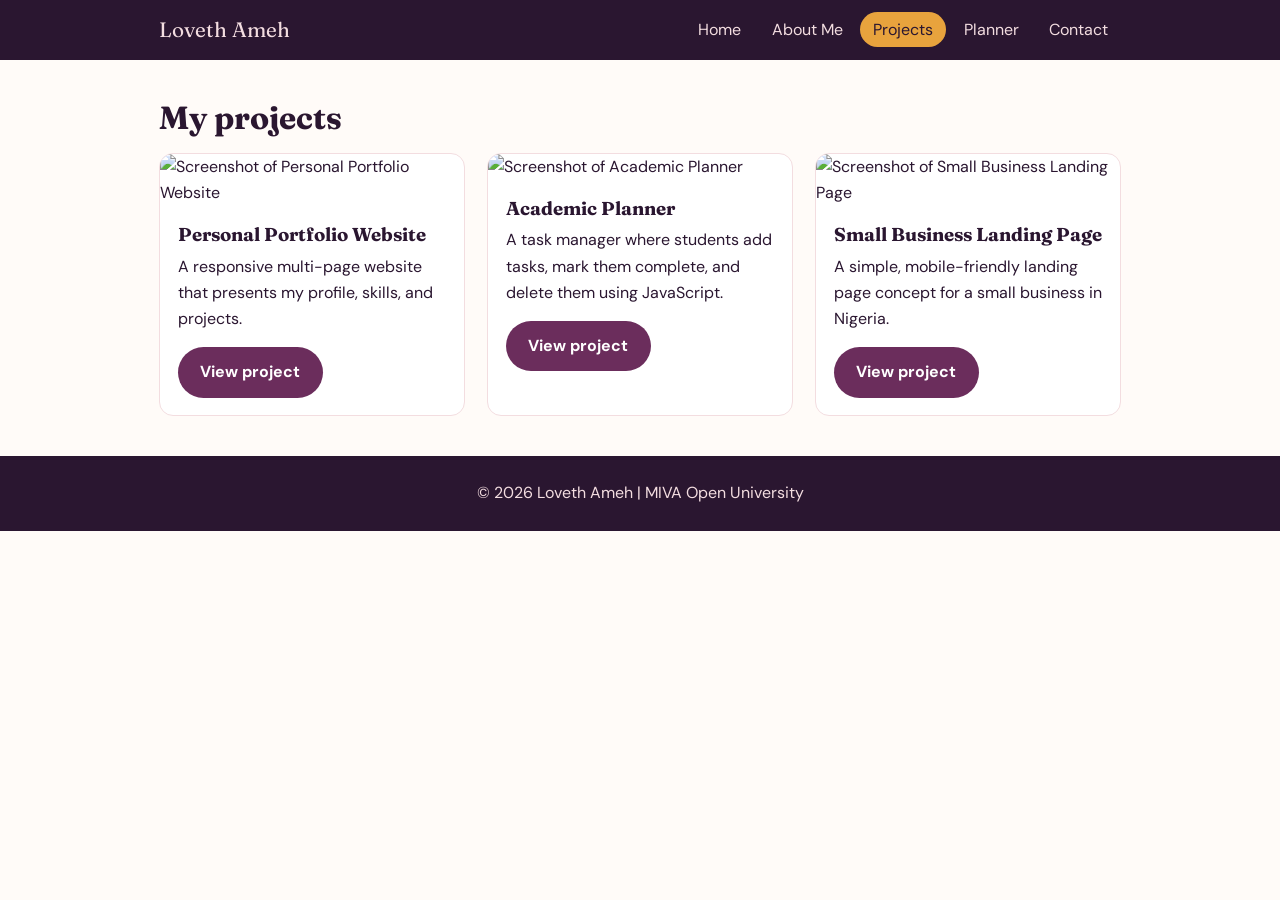
==== projects.html @ b25ccb0a "Add files via upload" ====
<!DOCTYPE html>
<html lang="en">
<head>
<meta charset="UTF-8">
<meta name="viewport" content="width=device-width, initial-scale=1">
<title>Projects | Loveth Ameh</title>
<link rel="preconnect" href="https://fonts.googleapis.com">
<link href="https://fonts.googleapis.com/css2?family=DM+Sans:wght@400;700&family=Fraunces:wght@600;800&display=swap" rel="stylesheet">
<link rel="stylesheet" href="style.css">
</head>
<body>
<header>
<nav aria-label="Main navigation">
<a class="logo" href="index.html">Loveth Ameh</a>
<button id="menu-btn" aria-expanded="false" aria-controls="menu">Menu</button>
<ul id="menu"><li><a href="index.html">Home</a></li><li><a href="about.html">About Me</a></li><li><a href="projects.html" class="active" aria-current="page">Projects</a></li><li><a href="planner.html">Planner</a></li><li><a href="contact.html">Contact</a></li></ul>
</nav>
</header>
<main>
<h2>My projects</h2><div class="grid"><article class="card"><img src="images/project1.svg" alt="Screenshot of Personal Portfolio Website"><div><h3>Personal Portfolio Website</h3><p>A responsive multi-page website that presents my profile, skills, and projects.</p><a class="btn" href="https://github.com/" target="_blank" rel="noopener">View project</a></div></article><article class="card"><img src="images/project2.svg" alt="Screenshot of Academic Planner"><div><h3>Academic Planner</h3><p>A task manager where students add tasks, mark them complete, and delete them using JavaScript.</p><a class="btn" href="https://github.com/" target="_blank" rel="noopener">View project</a></div></article><article class="card"><img src="images/project3.svg" alt="Screenshot of Small Business Landing Page"><div><h3>Small Business Landing Page</h3><p>A simple, mobile-friendly landing page concept for a small business in Nigeria.</p><a class="btn" href="https://github.com/" target="_blank" rel="noopener">View project</a></div></article></div>
</main>
<footer><p>&copy; 2026 Loveth Ameh | MIVA Open University</p></footer>
<script src="script.js"></script>
</body>
</html>
---- style.css ----
:root{--ink:#2A1630;--plum:#6B2D5C;--rose:#F3DDE0;--cream:#FFFBF8;--gold:#E8A33D;--radius:14px}
*{box-sizing:border-box;margin:0;padding:0}
body{font-family:'DM Sans',system-ui,sans-serif;background:var(--cream);color:var(--ink);line-height:1.65}
h1,h2,h3{font-family:'Fraunces',Georgia,serif;line-height:1.15}
a{color:var(--plum)}
header{background:var(--ink);position:sticky;top:0;z-index:10}
nav{max-width:1000px;margin:auto;display:flex;align-items:center;justify-content:space-between;padding:.8rem 1.2rem}
.logo{font-family:'Fraunces',Georgia,serif;color:var(--rose);font-size:1.3rem;text-decoration:none}
nav ul{display:flex;gap:.3rem;list-style:none}
nav ul a{color:var(--rose);text-decoration:none;padding:.45rem .8rem;border-radius:99px;transition:background .25s,color .25s}
nav ul a:hover,nav ul a.active{background:var(--gold);color:var(--ink)}
#menu-btn{display:none;background:none;border:1px solid var(--rose);color:var(--rose);padding:.4rem .8rem;border-radius:8px;font-size:1rem;cursor:pointer}
main{max-width:1000px;margin:auto;padding:2.5rem 1.2rem}
h2{font-size:2rem;margin-bottom:1rem}
.hero{display:grid;grid-template-columns:1.2fr 1fr;gap:2.5rem;align-items:center;padding:1rem 0 2rem}
.hero h1{font-size:clamp(2.6rem,7vw,4.6rem);color:var(--plum)}
.hero .welcome{font-size:1.2rem;margin:.8rem 0;color:var(--gold);font-weight:700;color:#9a5f0a}
.hero img{width:100%;aspect-ratio:4/5;object-fit:cover;border-radius:999px 999px var(--radius) var(--radius);border:6px solid var(--gold);box-shadow:14px 14px 0 var(--rose)}
.btn{display:inline-block;background:var(--plum);color:#fff;border:0;padding:.75rem 1.4rem;border-radius:99px;text-decoration:none;font:inherit;font-weight:700;cursor:pointer;transition:transform .2s,background .2s}
.btn:hover{background:var(--ink);transform:translateY(-2px)}
.band{background:var(--rose);border-radius:var(--radius);padding:1.5rem;margin-top:1.5rem}
section{margin-bottom:2.5rem}
ul.plain{padding-left:1.2rem}
table{width:100%;border-collapse:collapse;background:#fff;border-radius:var(--radius);overflow:hidden}
th,td{padding:.8rem 1rem;text-align:left;border-bottom:1px solid var(--rose)}
th{background:var(--ink);color:var(--rose)}
.grid{display:grid;grid-template-columns:repeat(auto-fit,minmax(260px,1fr));gap:1.4rem}
.card{background:#fff;border:1px solid var(--rose);border-radius:var(--radius);overflow:hidden;transition:transform .25s,box-shadow .25s}
.card:hover{transform:translateY(-5px);box-shadow:0 12px 24px rgba(42,22,48,.15)}
.card img{width:100%;display:block}
.card div{padding:1.1rem}
.card p{margin:.5rem 0 .9rem}
form{display:grid;gap:1rem;max-width:560px}
label{font-weight:700}
input,textarea{width:100%;padding:.75rem;border:2px solid var(--rose);border-radius:10px;font:inherit;background:#fff}
input:focus,textarea:focus,button:focus-visible,a:focus-visible{outline:3px solid var(--gold);outline-offset:2px}
.error{color:#b3261e;font-size:.9rem;min-height:1.1rem}
.success{background:#e5f4e3;border-radius:10px;padding:1rem;display:none}
.add-row{display:flex;gap:.6rem;margin-bottom:1rem}
#task-list{list-style:none}
#task-list li{display:flex;align-items:center;gap:.8rem;background:#fff;border:1px solid var(--rose);border-radius:10px;padding:.7rem 1rem;margin-bottom:.6rem;transition:opacity .3s}
#task-list li span{flex:1}
#task-list li.done span{text-decoration:line-through;opacity:.5}
#task-list button{background:none;border:0;color:#b3261e;font-weight:700;cursor:pointer}
.empty{opacity:.7}
footer{background:var(--ink);color:var(--rose);text-align:center;padding:1.5rem}
@media(max-width:700px){
#menu-btn{display:block}
nav ul{display:none;flex-direction:column;position:absolute;top:100%;left:0;right:0;background:var(--ink);padding:.6rem 1.2rem 1rem}
nav ul.open{display:flex}
.hero{grid-template-columns:1fr}.hero img{max-width:320px;margin:auto}}
@media(prefers-reduced-motion:reduce){*{transition:none!important}}
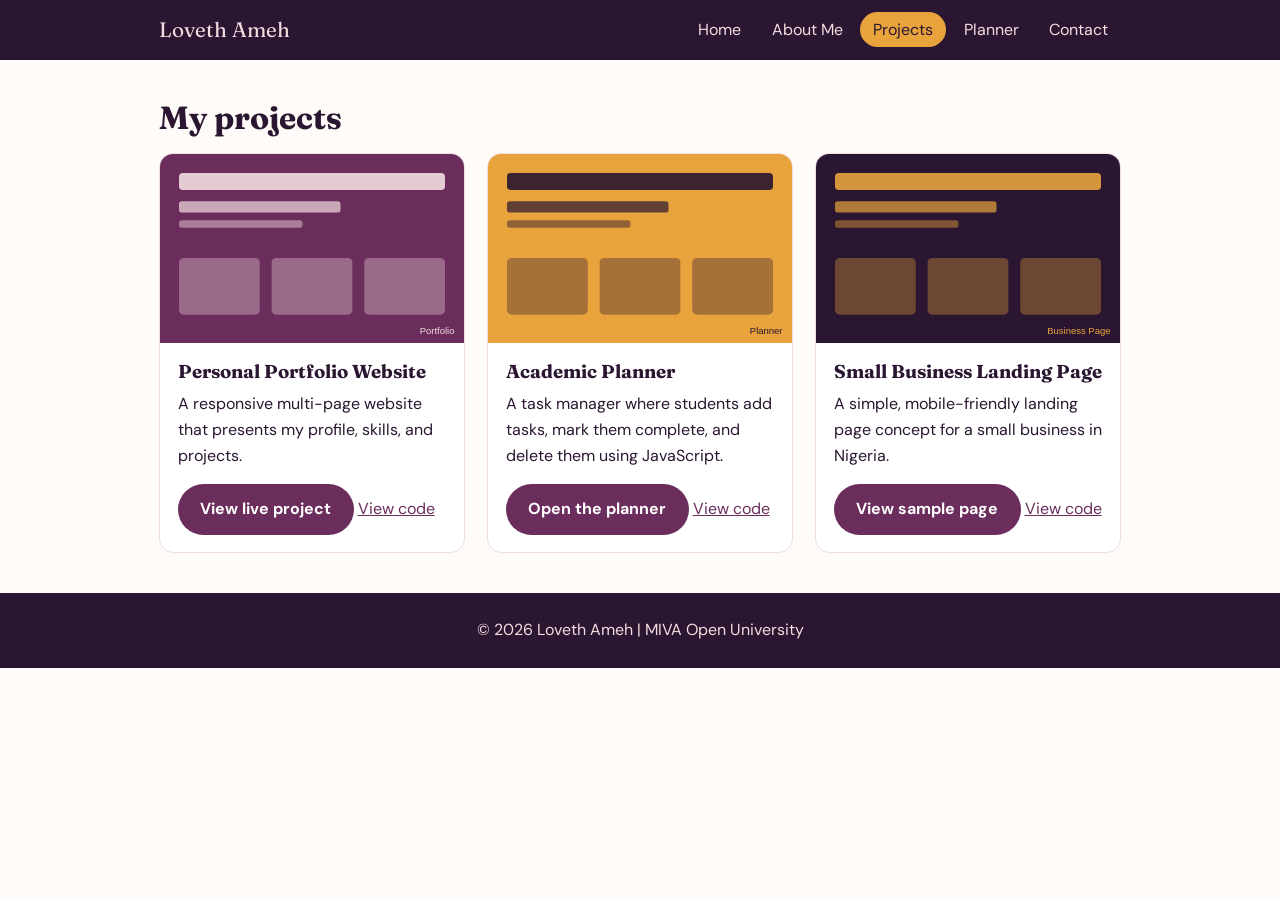
==== commit 1b850ff8: "Add files via upload" ====
--- a/projects.html
+++ b/projects.html
@@ -17,7 +17,7 @@
 </nav>
 </header>
 <main>
-<h2>My projects</h2><div class="grid"><article class="card"><img src="images/project1.svg" alt="Screenshot of Personal Portfolio Website"><div><h3>Personal Portfolio Website</h3><p>A responsive multi-page website that presents my profile, skills, and projects.</p><a class="btn" href="https://github.com/" target="_blank" rel="noopener">View project</a></div></article><article class="card"><img src="images/project2.svg" alt="Screenshot of Academic Planner"><div><h3>Academic Planner</h3><p>A task manager where students add tasks, mark them complete, and delete them using JavaScript.</p><a class="btn" href="https://github.com/" target="_blank" rel="noopener">View project</a></div></article><article class="card"><img src="images/project3.svg" alt="Screenshot of Small Business Landing Page"><div><h3>Small Business Landing Page</h3><p>A simple, mobile-friendly landing page concept for a small business in Nigeria.</p><a class="btn" href="https://github.com/" target="_blank" rel="noopener">View project</a></div></article></div>
+<h2>My projects</h2><div class="grid"><article class="card"><img src="images/project1.svg" alt="Screenshot of Personal Portfolio Website"><div><h3>Personal Portfolio Website</h3><p>A responsive multi-page website that presents my profile, skills, and projects.</p><a class="btn" href="index.html">View live project</a> <a href="https://github.com/LovethAmeh/cos106-portfolio" target="_blank" rel="noopener">View code</a></div></article><article class="card"><img src="images/project2.svg" alt="Screenshot of Academic Planner"><div><h3>Academic Planner</h3><p>A task manager where students add tasks, mark them complete, and delete them using JavaScript.</p><a class="btn" href="planner.html">Open the planner</a> <a href="https://github.com/LovethAmeh/cos106-portfolio" target="_blank" rel="noopener">View code</a></div></article><article class="card"><img src="images/project3.svg" alt="Screenshot of Small Business Landing Page"><div><h3>Small Business Landing Page</h3><p>A simple, mobile-friendly landing page concept for a small business in Nigeria.</p><a class="btn" href="business.html">View sample page</a> <a href="https://github.com/LovethAmeh/cos106-portfolio" target="_blank" rel="noopener">View code</a></div></article></div>
 </main>
 <footer><p>&copy; 2026 Loveth Ameh | MIVA Open University</p></footer>
 <script src="script.js"></script>
